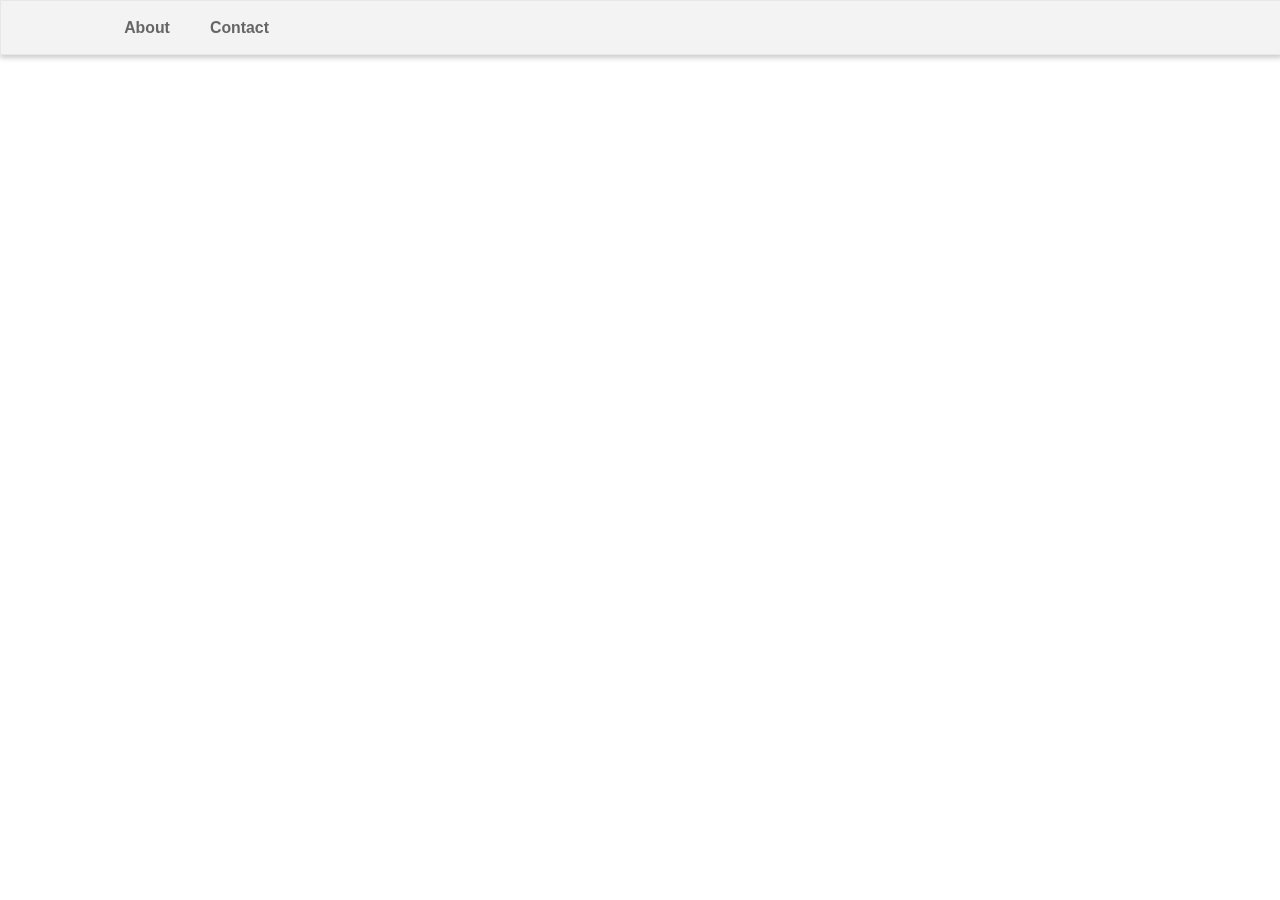
==== calculator.html @ a60d84e8 "update calculator, contact and index file" ====
<!DOCTYPE html>
<html lang="en">
<head>
    <meta charset="UTF-8">
    <meta http-equiv="X-UA-Compatible" content="IE=edge">
    <meta name="viewport" content="width=device-width, initial-scale=1.0">
    <meta name="author" content="Motheo Moiloa">
    <meta name="description" content="A basic functionality calculator">
    <title>Calculator</title>

    <link rel="stylesheet" href="./css/style.css">
    <link rel="stylesheet" href="/css/calculator.css">
    <link rel="shortcut icon" href="images/favicon.ico" type="image/x-icon">
    
    <script src="./js/calculator.js"></script>
</head>
<body>
    <header>
        <nav>
            <a href="./index.html">About</a>
            <a href="./contact.html">Contact</a>
        </nav>
        <button class="burger_menu" id="burger_menu">
            <img class="menu_icon" src="./images/hamburger-menu.png" alt="A hamburger menu icon">
        </button>
    </header>




    <script src="./js/script.js"></script>
</body>
---- css/style.css ----
/* Variables */

:root{
    --primary-colour: #33b38d;
}

html{
    font-family: Roboto,sans-serif;
    font-size: 1.1em;
    color: rgba(0,0,0,.8);
    line-height: 1.65;
}

body{
    box-sizing: border-box;
    margin: 0;
    padding: 4em;
    scroll-behavior: smooth;
}

header{
    width: 100%;
    height: 3em;
    display: flex;
    align-items: center;
    justify-content: space-between;
    border: 1px solid #e7e7e7;
    background-color: #f3f3f3;
    position: fixed;
    top: 0;
    left: 0;
    right:0;
    box-shadow: 0 3px 5px rgb(6,6,6,0.2)
}

header a{
    margin-left: 2rem;
    text-decoration: none;
    color: #666;
    font-size: 0.9rem;
    font-weight: bold;
    transition: color .6s ease;
}

header a:hover{
    color: var(--primary-colour);
}

nav{
    margin-left: 5rem;
    
}

.burger_menu{
    font-size: 2rem;
    border: 0;
    background-color: transparent;
    cursor: pointer;
    display: none;
}

.about{
    margin-top: 1.5rem;
    display: flex;
}

.about a{
    color: var(--primary-colour);
    text-decoration: none;
}

.about a:hover{
    text-decoration: underline;
}

.profile_summary{
    flex:1;
}

.centre_text{
    text-align: center;
}

.circular_image{
    border-radius: 50%;
}

.name_title{
    font-size: 2.5em;
    font-weight: 300;
    color: #000;
}

.work{
    font-size: 1.5em;
    font-weight: 300;
    color: rgba(0,0,0,.54);
}

.company{
    font-size: 1.5em;
    font-weight: 300;
}

.email_icon{
    width: 2.5rem;
    height: 2.5rem;
}

.description{
    flex:2
}

.about_me_content{
    font-size: 1.3em;
    text-align: justify;
}

.graduation_cap_icon, .laptop_icon{
    font-size: 1.3em;
}

.qualification, .job{
    font-size: 1.1em;
}

.institution{
    margin-left: 39px;
    margin-top: -15px;
    font-size: 17px;
    font-weight: 300;
    color: rgba(0,0,0,.54);
}

#skills{
    display: flex;
    font-size: 1.0em;
}

#skills h2{
    font-size: 1.2em;
}

.programming_skills, .interpersonal_skills, .language_skills{
    flex: 2;
}

.form_holder{
    box-sizing: border-box;
    margin-top: 2rem;
    border-radius: 10px;
    padding: 3rem;
    background-color: #f2f2f2;
}

form{
    margin-top: 2rem;
}

textarea{
    height: 5rem;
}

input[type=text], textarea{
    width: 100%;
    padding: 1rem;
    border:1px solid #ccc;
    margin-top: 1.2rem;
    margin-bottom: 1.5rem;
    resize: vertical;
    border-radius: 10px;
    box-shadow: 0 0 3px #666;
}

input[type=submit]{
    background-color: var(--primary-colour);
    color: white;
    padding: 1rem 2rem;
    border: none;
    cursor: pointer;
    border-radius: 10px;
    box-shadow: 0 0 3px #666;
}

input[type=submit]:hover{
    background-color: lightgreen;
}

label{
    font-size: 1em;
}

.form_holder h2{
    font-size: 1.5em;
    text-align: center;
}

footer{
    text-align: center;
    font-size: 1.5em;
    color: #33b38d;
}


/* Tablets */

@media screen and (max-width: 768px) {
    header a{
        margin-left: 2rem;
        font-size: 1em;
    }

    nav{
        position: fixed;
        margin-left: 0.5rem;
        display: flex;
        flex-direction: column;
        margin-top: 7rem;
        left: 2rem;
        width: 80%;
        text-align: center;
        transform: translateX(120%);
        transition: transform 0.5s ease-in;
    }

    .burger_menu{
        display: block;
    }

    nav.show{
        transform: translateX(0);
    }

    .about{
        flex-direction: column;
        margin-top: 5rem;
    }

    .about p{
        text-align: center;
    }

    .circular_image{
        margin-top: 3rem;
        height:10rem;
        width :10rem;
        text-align: center;
    }

    .name_title{
        font-size: 1.7em;
        text-align: center;
        margin-top: 0.5rem;
    }

    .about_me_content{
        padding: 1rem 1rem;
        font-size: 16px;
    }

    #education h2, #experience h2{
        text-align: center;
        font-size: 1.2rem;
    }

    .graduation_cap_icon, .laptop_icon{
        font-size: 1em;
    }

    .qualification, .job{
        font-size: 1em;
    }

    .institution{
        margin-left: 2.5em;
        margin-top: 1.5em;
        font-size: 1em;
    }

    #skills{
        flex-direction: column;
        align-items: center;
    }

    .programming_skills h2, .interpersonal_skills h2, .language_skills h2{
        font-size: 1.4rem;
    }

    .form_holder h2{
        font-size: 1em;
        margin-top: 2rem;
    }
}

/* Smaller Phones  */
@media screen and (max-width: 420px){
    html{
        font-size: 0.9em;
    }
    
    nav{
        font-size: 1em;
    }

    .circular_image{
        margin-top: 3rem;
        height:7rem;
        width :7rem;
        text-align: center;
    }
    
    form{
        margin-top: 0.5rem;
    }
    
    .form_holder{
        box-sizing: border-box;
        padding: 3em;
        background-color: #f2f2f2;
    }

    .form_holder h2{
        font-size: 0.9em;
        margin-top: 0rem;
    }

    textarea{
        height: 2rem;
    }
}
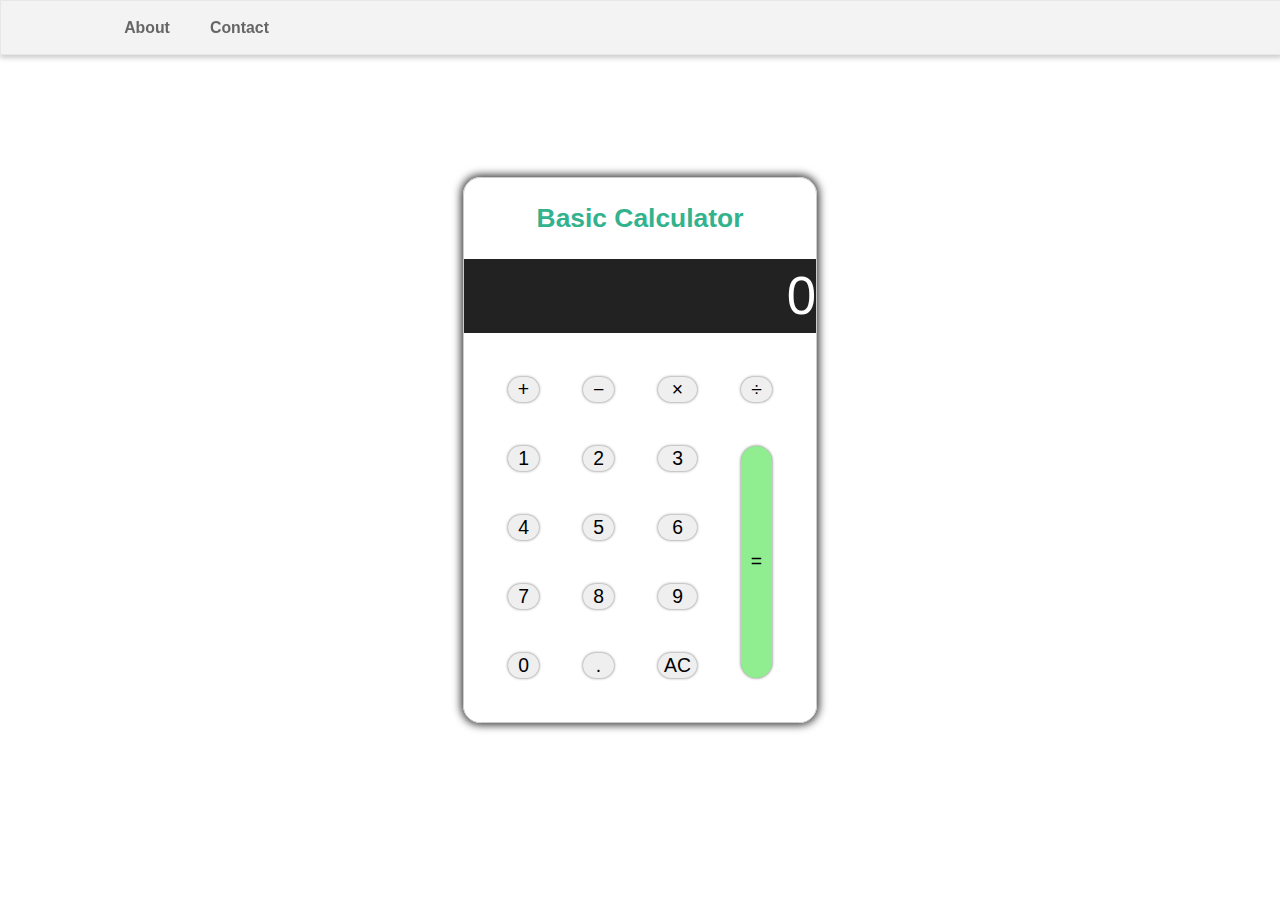
==== commit 76b5a750: "update calculator" ====
--- a/calculator.html
+++ b/calculator.html
@@ -11,8 +11,6 @@
     <link rel="stylesheet" href="./css/style.css">
     <link rel="stylesheet" href="/css/calculator.css">
     <link rel="shortcut icon" href="images/favicon.ico" type="image/x-icon">
-    
-    <script src="./js/calculator.js"></script>
 </head>
 <body>
     <header>
@@ -25,8 +23,31 @@
         </button>
     </header>
 
+    <section class="calculator">
+        <h2>Basic Calculator</h2>
 
+        <section class="calculator_display">0</section>
+        <section class="calculator_keys">
+            <button class="operator" data-action="add">&plus;</button>
+            <button class="operator" data-action="minus">&minus;</button>
+            <button class="operator" data-action="multiply">&#215;</button>
+            <button class="operator" data-action="divide">&divide;</button>
+            <button class="operand">1</button>
+            <button class="operand">2</button>
+            <button class="operand">3</button>
+            <button class="operand">4</button>
+            <button class="operand">5</button>
+            <button class="operand">6</button>
+            <button class="operand">7</button>
+            <button class="operand">8</button>
+            <button class="operand">9</button>
+            <button class="operand">0</button>
+            <button class="decimal" data-action="decimal">.</button>
+            <button class="all_clear" data-action="clear_all">AC</button>
+            <button class="equal" data-action="calculate">&equals;</button>
+        </section>
+    </section>
 
-
+    <script src="./js/calculator.js"></script>
     <script src="./js/script.js"></script>
 </body>--- a/css/calculator.css
+++ b/css/calculator.css
@@ -0,0 +1,63 @@
+html{
+    box-sizing: border-box;
+    font-weight: 300;
+    line-height: 1.4;
+}
+
+body{
+    margin: 0;
+    align-items: center;
+    height: 100vh;
+    display: flex;
+    justify-content: center;
+}
+
+.calculator{
+    border: 1px solid #ccc;
+    border-radius: 1em;
+    max-width: 20em;
+    box-shadow: 0 0 0.5em 0.1em;
+    overflow: hidden;
+}
+
+.calculator h2{
+    text-align: center;
+    color: #33b38d;
+}
+
+.calculator_display{
+    font-size: 3rem;
+    text-align: right;
+    color: white;
+    background-color: #222222;
+    border: none;
+}
+
+.calculator_keys{
+    display: grid;
+    grid-gap: 0.5em;
+    grid-template-columns: repeat(4 , 1fr);
+    background-color: white;
+    color: black;
+    text-align: center;
+    font-size: 5rem;
+    padding: 0.5em;
+}
+
+button{
+    border: none;
+    cursor: pointer;
+    border-radius: 1em;
+    box-shadow: 0 0 3px #666;
+    font-size: 1.1rem;
+}
+
+.equal{
+    grid-column: -2;
+    grid-row: 2 / span 4;
+    background-color: lightgreen;
+}
+
+.is-depressed{
+ background-color: lightgreen;
+}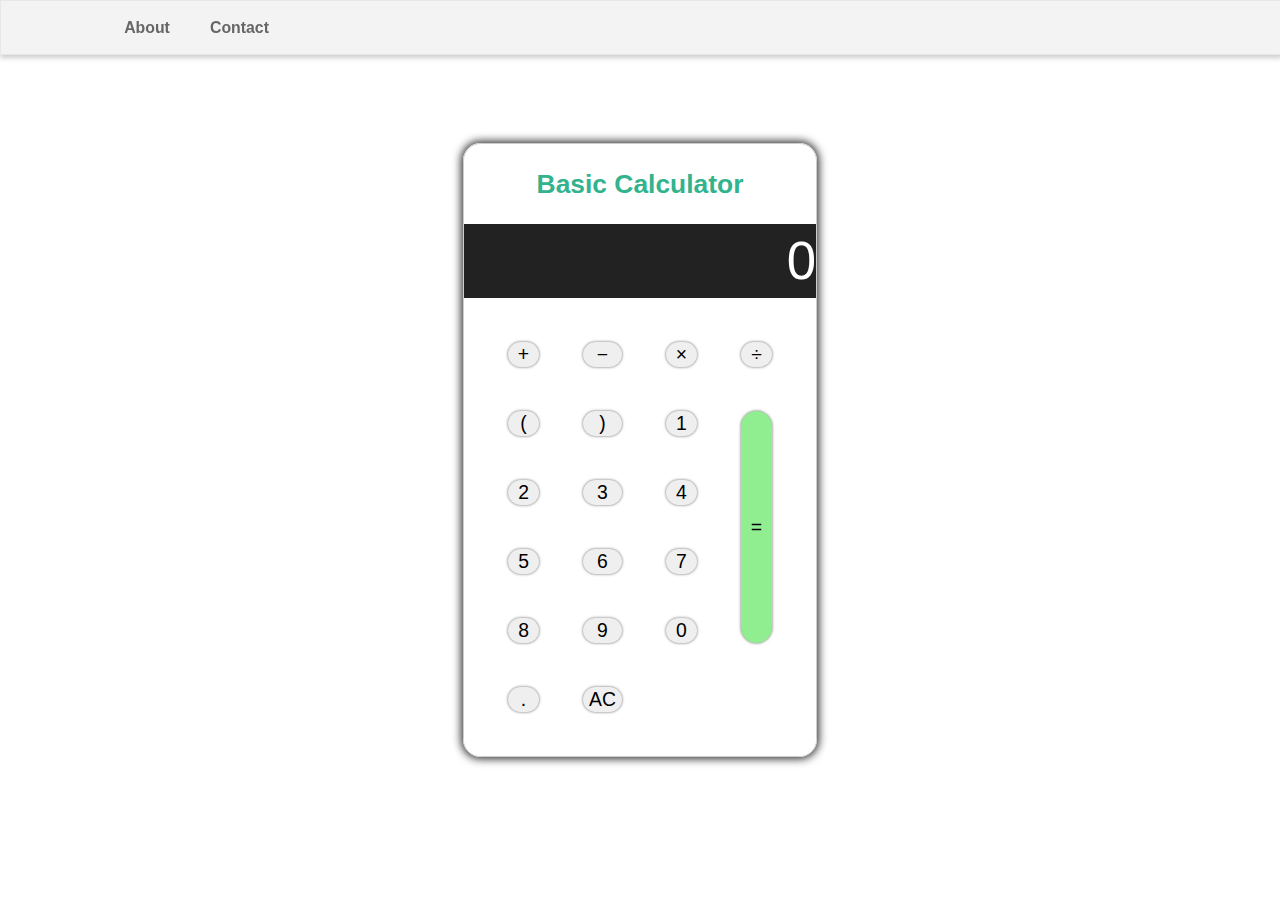
==== commit 581e9255: "add brackets" ====
--- a/calculator.html
+++ b/calculator.html
@@ -32,6 +32,8 @@
             <button class="operator" data-action="minus">&minus;</button>
             <button class="operator" data-action="multiply">&#215;</button>
             <button class="operator" data-action="divide">&divide;</button>
+            <button class="operator" data-action="opening_bracket">&#40;</button>
+            <button class="operator" data-action="closing_bracket">&#41;</button>
             <button class="operand">1</button>
             <button class="operand">2</button>
             <button class="operand">3</button>
